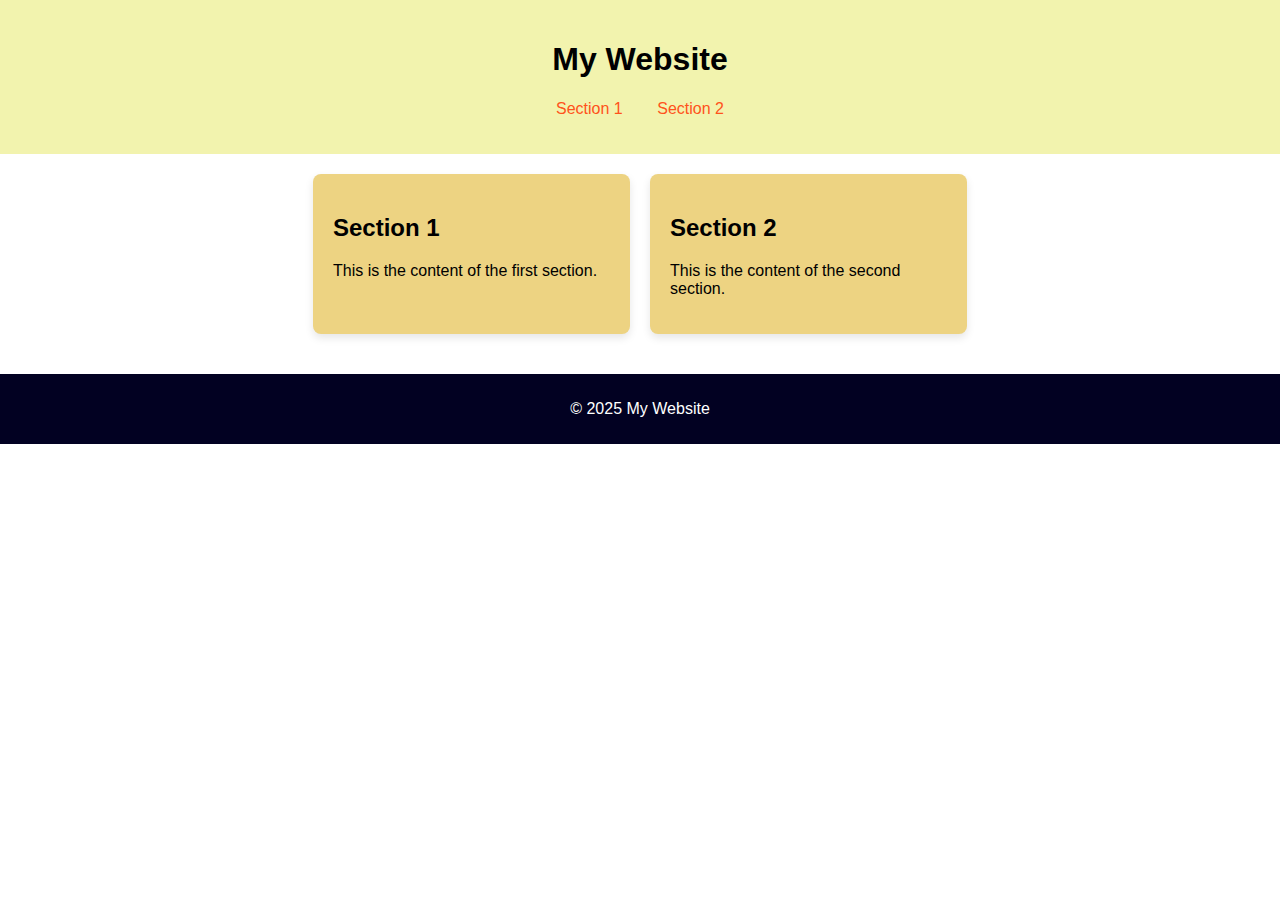
==== index.html @ 8bd62de8 "0.0" ====
<!DOCTYPE html>
<html lang="en">
<head>
    <meta charset="UTF-8">
    <meta name="viewport" content="width=device-width, initial-scale=1.0">
    <title>Side by Side Sections</title>
    <link href="styles/base.css" rel="stylesheet">
</head>
<body>

<header>
    <h1>My Website</h1>
    <nav>
        <ul>
            <li><a href="#section1">Section 1</a></li>
            <li><a href="#section2">Section 2</a></li>
        </ul>
    </nav>
</header>

<main>
    <div class="container">
        <div class="card section">
            <h2>Section 1</h2>
            <p>This is the content of the first section.</p>
        </div>
        <div class="card section">
            <h2>Section 2</h2>
            <p>This is the content of the second section.</p>
        </div>
    </div>
</main>

<footer>
    <p>&copy; 2025 My Website</p>
</footer>

</body>
</html>
---- styles/base.css ----
body {
    font-family: 'Roboto', sans-serif;
    margin: 0;
    padding: 0;
    display: flex;
    flex-direction: column;
    align-items: center;
}

header {
    background-color: #f2f3ae;
    width: 100%;
    padding: 20px 0;
    text-align: center;
}

nav ul {
    list-style-type: none;
    padding: 0;
}

nav li {
    display: inline;
    margin: 0 15px;
}

nav a {
    text-decoration: none;
    color: #ff521b;
    transition: color 0.3s;
}

nav a:hover {
    color: #fc9e4f;
}

main {
    max-width: 800px;
    margin: 20px;
}

.container {
    display: flex;
    gap: 20px;
}

.card {
    background-color: #edd382;
    padding: 20px;
    margin-bottom: 20px;
    border-radius: 8px;
    box-shadow: 0 4px 8px rgba(0, 0, 0, 0.1);
    flex: 1;
}

footer {
    background-color: #020122;
    color: white;
    text-align: center;
    padding: 10px 0;
    width: 100%;
}
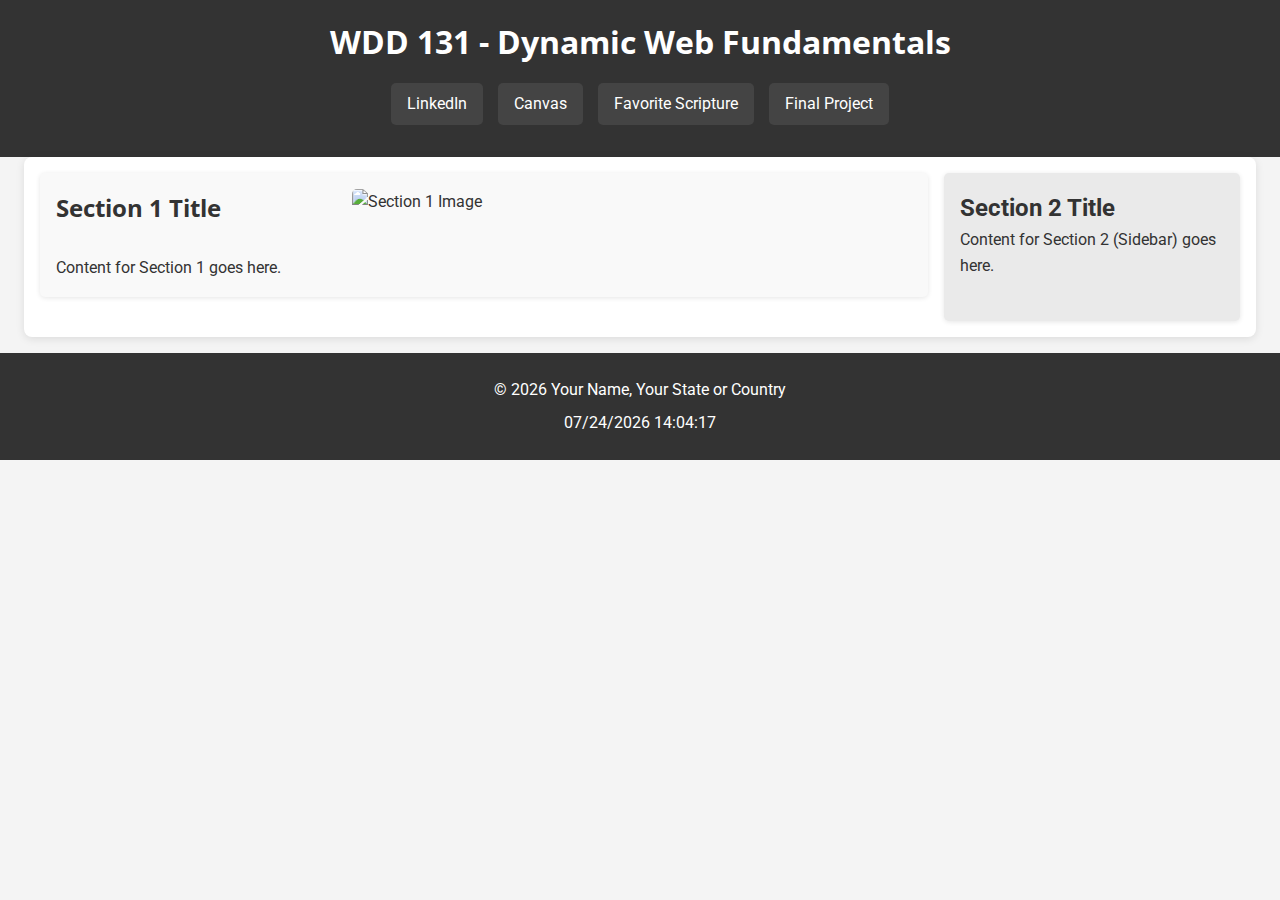
==== commit d0b359d2: "0.0" ====
--- a/index.html
+++ b/index.html
@@ -3,37 +3,38 @@
 <head>
     <meta charset="UTF-8">
     <meta name="viewport" content="width=device-width, initial-scale=1.0">
-    <title>Side by Side Sections</title>
-    <link href="styles/base.css" rel="stylesheet">
+    <title>WDD 131 - Dynamic Web Fundamentals - Your Name</title>
+    <meta name="description" content="WDD 131 - Dynamic Web Fundamentals, Your Full Name, Keyword summary of page content">
+    <meta name="author" content="Your Full Name">
+    <link rel="stylesheet" href="styles/base.css">
+    <script src="scripts/getdates.js" defer></script>
 </head>
 <body>
-
 <header>
-    <h1>My Website</h1>
+    <h1>WDD 131 - Dynamic Web Fundamentals</h1>
     <nav>
-        <ul>
-            <li><a href="#section1">Section 1</a></li>
-            <li><a href="#section2">Section 2</a></li>
-        </ul>
+        <a href="https://www.linkedin.com/in/yourprofile">LinkedIn</a>
+        <a href="https://byupw.instructure.com/">Canvas</a>
+        <a href="https://www.churchofjesuschrist.org/study/scriptures/bofm/1-ne/3?lang=eng&id=p7#p7">Favorite Scripture</a>
+        <a href="#">Final Project</a>
     </nav>
 </header>
+<main>
+    <section class="card">
+        <h2>Section 1 Title</h2>
+        <img src="images/section1.jpg" alt="Section 1 Image">
+        <p>Content for Section 1 goes here.</p>
+    </section>
 
-<main>
-    <div class="container">
-        <div class="card section">
-            <h2>Section 1</h2>
-            <p>This is the content of the first section.</p>
-        </div>
-        <div class="card section">
-            <h2>Section 2</h2>
-            <p>This is the content of the second section.</p>
-        </div>
-    </div>
+    <section class="sidebar">
+        <h2>Section 2 Title</h2>
+        <p>Content for Section 2 (Sidebar) goes here.</p>
+    </section>
 </main>
 
 <footer>
-    <p>&copy; 2025 My Website</p>
+    <p>&copy; <span id="currentyear"></span> Your Name, Your State or Country</p>
+    <p id="lastModified"></p>
 </footer>
-
 </body>
 </html>
--- a/styles/base.css
+++ b/styles/base.css
@@ -1,62 +1,153 @@
+/* Import Google Fonts */
+@import url('https://fonts.googleapis.com/css2?family=Roboto:wght@400;700&family=Open+Sans:wght@400;600&display=swap');
+
+/* Reset some basic styles */
+body, h1, h2, p, nav, footer {
+    margin: 0;
+    padding: 0;
+    box-sizing: border-box;
+}
+
+/* Apply general styles */
 body {
     font-family: 'Roboto', sans-serif;
-    margin: 0;
-    padding: 0;
-    display: flex;
-    flex-direction: column;
-    align-items: center;
+    line-height: 1.6;
+    background-color: #f4f4f4;
+    color: #333;
 }
 
+/* Header styles */
 header {
-    background-color: #f2f3ae;
-    width: 100%;
-    padding: 20px 0;
+    background-color: #333;
+    color: #fff;
+    padding: 1em 0;
     text-align: center;
 }
 
-nav ul {
-    list-style-type: none;
-    padding: 0;
+header h1 {
+    font-family: 'Open Sans', sans-serif;
+    margin-bottom: 0.5em;
 }
 
-nav li {
-    display: inline;
-    margin: 0 15px;
+/* Navigation styles */
+nav {
+    display: flex;
+    justify-content: center;
+    gap: 15px;
+    margin-bottom: 1em;
 }
 
 nav a {
+    color: #fff;
     text-decoration: none;
-    color: #ff521b;
-    transition: color 0.3s;
+    padding: 0.5em 1em;
+    background-color: #444;
+    border-radius: 5px;
+    transition: background-color 0.3s ease;
 }
 
 nav a:hover {
-    color: #fc9e4f;
+    background-color: #555;
 }
 
+/* Main content styles */
 main {
     max-width: 800px;
-    margin: 20px;
-}
-
-.container {
-    display: flex;
-    gap: 20px;
+    margin: 0 auto;
+    padding: 1em;
+    background-color: #fff;
+    border-radius: 8px;
+    box-shadow: 0 2px 8px rgba(0, 0, 0, 0.1);
 }
 
 .card {
-    background-color: #edd382;
-    padding: 20px;
-    margin-bottom: 20px;
-    border-radius: 8px;
-    box-shadow: 0 4px 8px rgba(0, 0, 0, 0.1);
-    flex: 1;
+    display: grid;
+    grid-template-columns: 1fr 2fr;
+    gap: 1em;
+    margin-bottom: 1.5em;
 }
 
+.card img {
+    width: 100%;
+    border-radius: 5px;
+}
+
+.card h2 {
+    font-family: 'Open Sans', sans-serif;
+    margin-bottom: 0.5em;
+}
+
+/* Footer styles */
 footer {
-    background-color: #020122;
-    color: white;
+    background-color: #333;
+    color: #fff;
     text-align: center;
-    padding: 10px 0;
+    padding: 1em 0;
+    margin-top: 1em;
+}
+
+footer p {
+    margin: 0.5em 0;
+}
+
+/* Responsive design */
+@media (max-width: 768px) {
+    .card {
+        grid-template-columns: 1fr;
+    }
+
+    nav {
+        flex-direction: column;
+    }
+
+    nav a {
+        margin-bottom: 0.5em;
+    }
+}
+/* Existing styles ... */
+
+/* Main content styles */
+main {
+    display: grid;
+    grid-template-columns: 3fr 1fr;
+    gap: 1em;
+    max-width: 1200px;
+    margin: 0 auto;
+    padding: 1em;
+    background-color: #fff;
+    border-radius: 8px;
+    box-shadow: 0 2px 8px rgba(0, 0, 0, 0.1);
+}
+
+/* Section 1 and Section 2 styling */
+.card {
+    background-color: #f9f9f9;
+    padding: 1em;
+    border-radius: 5px;
+    box-shadow: 0 1px 5px rgba(0, 0, 0, 0.1);
+}
+
+.card img {
     width: 100%;
+    border-radius: 5px;
 }
+
+.card h2 {
+    font-family: 'Open Sans', sans-serif;
+    margin-bottom: 0.5em;
+}
+
+/* Sidebar specific styles (Section 2) */
+.sidebar {
+    background-color: #eaeaea;
+    padding: 1em;
+    border-radius: 5px;
+    box-shadow: 0 1px 5px rgba(0, 0, 0, 0.1);
+}
+
+/* Responsive design for smaller screens */
+@media (max-width: 768px) {
+    main {
+        grid-template-columns: 1fr;
+    }
+}
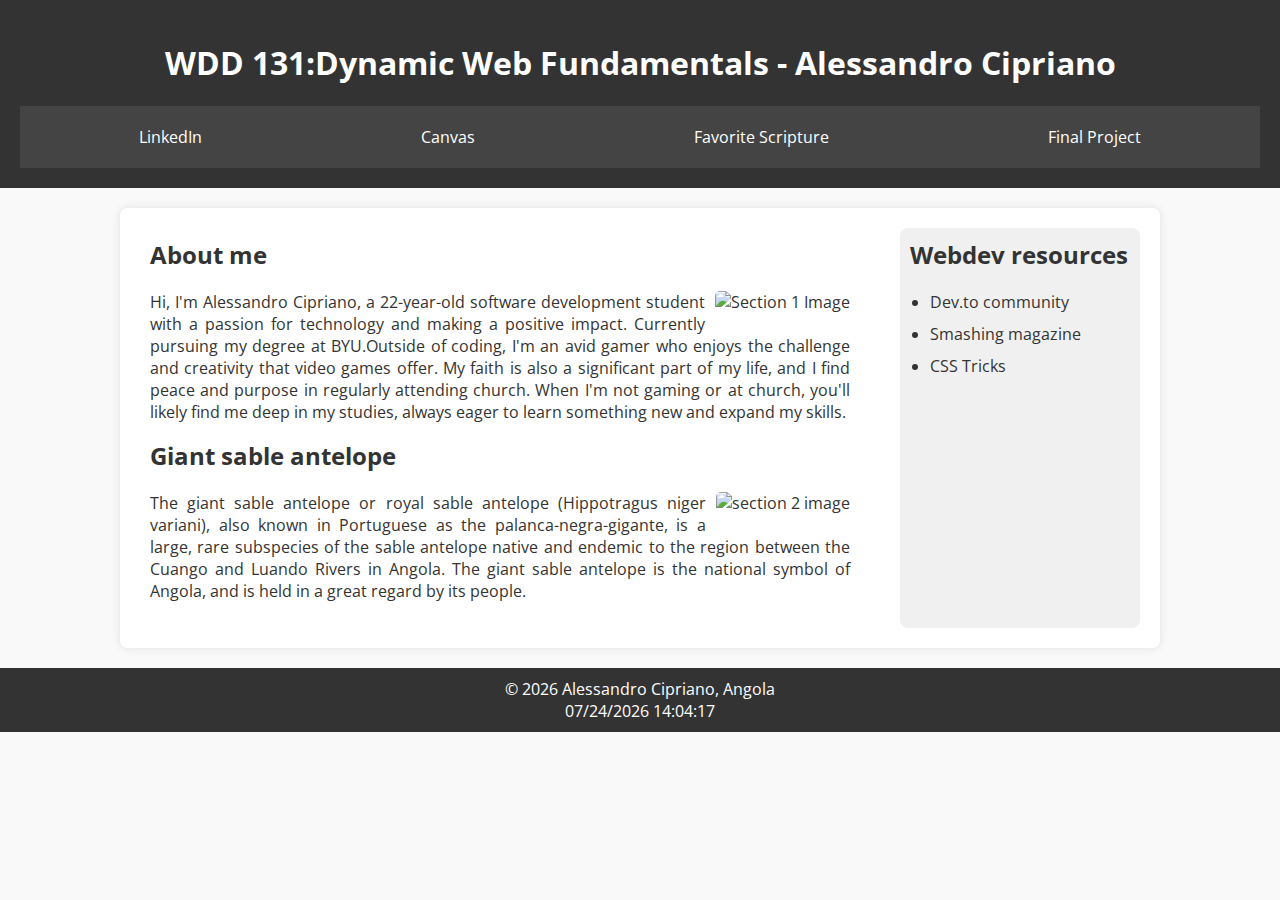
==== commit 79a17003: "0.1" ====
--- a/index.html
+++ b/index.html
@@ -7,11 +7,12 @@
     <meta name="description" content="WDD 131 - Dynamic Web Fundamentals, Your Full Name, Keyword summary of page content">
     <meta name="author" content="Your Full Name">
     <link rel="stylesheet" href="styles/base.css">
+    <link href="https://fonts.googleapis.com/css2?family=Open+Sans:wght@400;700&display=swap" rel="stylesheet">
     <script src="scripts/getdates.js" defer></script>
 </head>
 <body>
 <header>
-    <h1>WDD 131 - Dynamic Web Fundamentals</h1>
+    <h1>WDD 131:Dynamic Web Fundamentals - Alessandro Cipriano</h1>
     <nav>
         <a href="https://www.linkedin.com/in/yourprofile">LinkedIn</a>
         <a href="https://byupw.instructure.com/">Canvas</a>
@@ -21,19 +22,27 @@
 </header>
 <main>
     <section class="card">
-        <h2>Section 1 Title</h2>
-        <img src="images/section1.jpg" alt="Section 1 Image">
-        <p>Content for Section 1 goes here.</p>
+        <h2>About me</h2>
+        <img src="images/profile.jpg" alt="Section 1 Image" >
+        <p>Hi, I'm Alessandro Cipriano, a 22-year-old software development student with a passion for technology and making a positive impact. Currently pursuing my degree at BYU.Outside of coding, I'm an avid gamer who enjoys the challenge and creativity that video games offer. My faith is also a significant part of my life, and I find peace and purpose in regularly attending church. When I'm not gaming or at church, you'll likely find me deep in my studies, always eager to learn something new and expand my skills.</p>
+        <h2>Giant sable antelope</h2>
+        <img src="images/palanca.jpg" alt="section 2 image">
+        <p>The giant sable antelope or royal sable antelope (Hippotragus niger variani), also known in Portuguese as the palanca-negra-gigante, is a large, rare subspecies of the sable antelope native and endemic to the region between the Cuango and Luando Rivers in Angola. The giant sable antelope is the national symbol of Angola, and is held in a great regard by its people.</p>
     </section>
 
     <section class="sidebar">
-        <h2>Section 2 Title</h2>
-        <p>Content for Section 2 (Sidebar) goes here.</p>
+        <h2>Webdev resources</h2>
+        <ul>
+            <li>Dev.to community</li>
+            <li>Smashing magazine</li>
+            <li>CSS Tricks</li>
+        </ul>
     </section>
+
 </main>
 
 <footer>
-    <p>&copy; <span id="currentyear"></span> Your Name, Your State or Country</p>
+    <p>&copy; <span id="currentyear"></span> Alessandro Cipriano, Angola</p>
     <p id="lastModified"></p>
 </footer>
 </body>
--- a/styles/base.css
+++ b/styles/base.css
@@ -1,153 +1,113 @@
-/* Import Google Fonts */
-@import url('https://fonts.googleapis.com/css2?family=Roboto:wght@400;700&family=Open+Sans:wght@400;600&display=swap');
-
-/* Reset some basic styles */
-body, h1, h2, p, nav, footer {
+/* General Styles */
+body {
+    font-family: 'Open Sans', sans-serif;
     margin: 0;
     padding: 0;
-    box-sizing: border-box;
-}
-
-/* Apply general styles */
-body {
-    font-family: 'Roboto', sans-serif;
-    line-height: 1.6;
-    background-color: #f4f4f4;
+    background-color: #f9f9f9;
     color: #333;
 }
 
-/* Header styles */
 header {
     background-color: #333;
-    color: #fff;
-    padding: 1em 0;
+    color: white;
+    padding: 20px;
     text-align: center;
 }
 
-header h1 {
-    font-family: 'Open Sans', sans-serif;
-    margin-bottom: 0.5em;
-}
-
-/* Navigation styles */
 nav {
     display: flex;
     justify-content: center;
-    gap: 15px;
-    margin-bottom: 1em;
+    background-color: #444;
 }
 
 nav a {
-    color: #fff;
+    color: white;
+    padding: 10px 20px;
     text-decoration: none;
-    padding: 0.5em 1em;
-    background-color: #444;
-    border-radius: 5px;
-    transition: background-color 0.3s ease;
+    transition: background-color 0.3s;
 }
 
 nav a:hover {
     background-color: #555;
 }
 
-/* Main content styles */
 main {
-    max-width: 800px;
-    margin: 0 auto;
-    padding: 1em;
-    background-color: #fff;
+    max-width: 1000px;
+    margin: 20px auto;
+    padding: 20px;
+    background-color: white;
     border-radius: 8px;
-    box-shadow: 0 2px 8px rgba(0, 0, 0, 0.1);
+    box-shadow: 0 0 10px rgba(0, 0, 0, 0.1);
 }
 
-.card {
-    display: grid;
-    grid-template-columns: 1fr 2fr;
-    gap: 1em;
-    margin-bottom: 1.5em;
+footer {
+    text-align: center;
+    padding: 10px 0;
+    background-color: #333;
+    color: white;
 }
 
-.card img {
-    width: 100%;
+footer p {
+    margin: 0;
+}
+
+/* Section Styles */
+.card, .sidebar {
+    overflow: hidden;
+    padding: 10px;
+}
+
+.card img, .sidebar img {
+    float: right;
+    max-width: 150px;
+    height: auto;
+    margin: 0 0 10px 10px;
     border-radius: 5px;
 }
 
-.card h2 {
-    font-family: 'Open Sans', sans-serif;
-    margin-bottom: 0.5em;
+.card p, .sidebar p {
+    text-align: justify;
 }
 
-/* Footer styles */
-footer {
-    background-color: #333;
-    color: #fff;
-    text-align: center;
-    padding: 1em 0;
-    margin-top: 1em;
+.card h2, .sidebar h2 {
+    margin-top: 0;
 }
 
-footer p {
-    margin: 0.5em 0;
+/* Flex and Grid Layouts */
+nav {
+    display: flex;
+    justify-content: space-around;
+    padding: 10px;
 }
 
-/* Responsive design */
-@media (max-width: 768px) {
-    .card {
-        grid-template-columns: 1fr;
-    }
-
-    nav {
-        flex-direction: column;
-    }
-
-    nav a {
-        margin-bottom: 0.5em;
-    }
-}
-/* Existing styles ... */
-
-/* Main content styles */
 main {
     display: grid;
-    grid-template-columns: 3fr 1fr;
-    gap: 1em;
-    max-width: 1200px;
-    margin: 0 auto;
-    padding: 1em;
-    background-color: #fff;
-    border-radius: 8px;
-    box-shadow: 0 2px 8px rgba(0, 0, 0, 0.1);
+    grid-template-columns: 3fr 1fr; /* Makes section 1 larger */
+    gap: 40px; /* Adds space between sections */
 }
 
-/* Section 1 and Section 2 styling */
-.card {
-    background-color: #f9f9f9;
-    padding: 1em;
-    border-radius: 5px;
-    box-shadow: 0 1px 5px rgba(0, 0, 0, 0.1);
-}
-
-.card img {
-    width: 100%;
-    border-radius: 5px;
-}
-
-.card h2 {
-    font-family: 'Open Sans', sans-serif;
-    margin-bottom: 0.5em;
-}
-
-/* Sidebar specific styles (Section 2) */
-.sidebar {
-    background-color: #eaeaea;
-    padding: 1em;
-    border-radius: 5px;
-    box-shadow: 0 1px 5px rgba(0, 0, 0, 0.1);
-}
-
-/* Responsive design for smaller screens */
+/* Responsive Design */
 @media (max-width: 768px) {
     main {
         grid-template-columns: 1fr;
     }
 }
+/* Sidebar and List Styles */
+.sidebar {
+    padding: 10px;
+    background-color: #f0f0f0;
+    border-radius: 8px;
+}
+
+.sidebar ul {
+    list-style-type: disc;
+    padding-left: 20px;
+}
+
+.sidebar li {
+    margin-bottom: 10px;
+}
+
+.sidebar li:last-child {
+    margin-bottom: 0;
+}
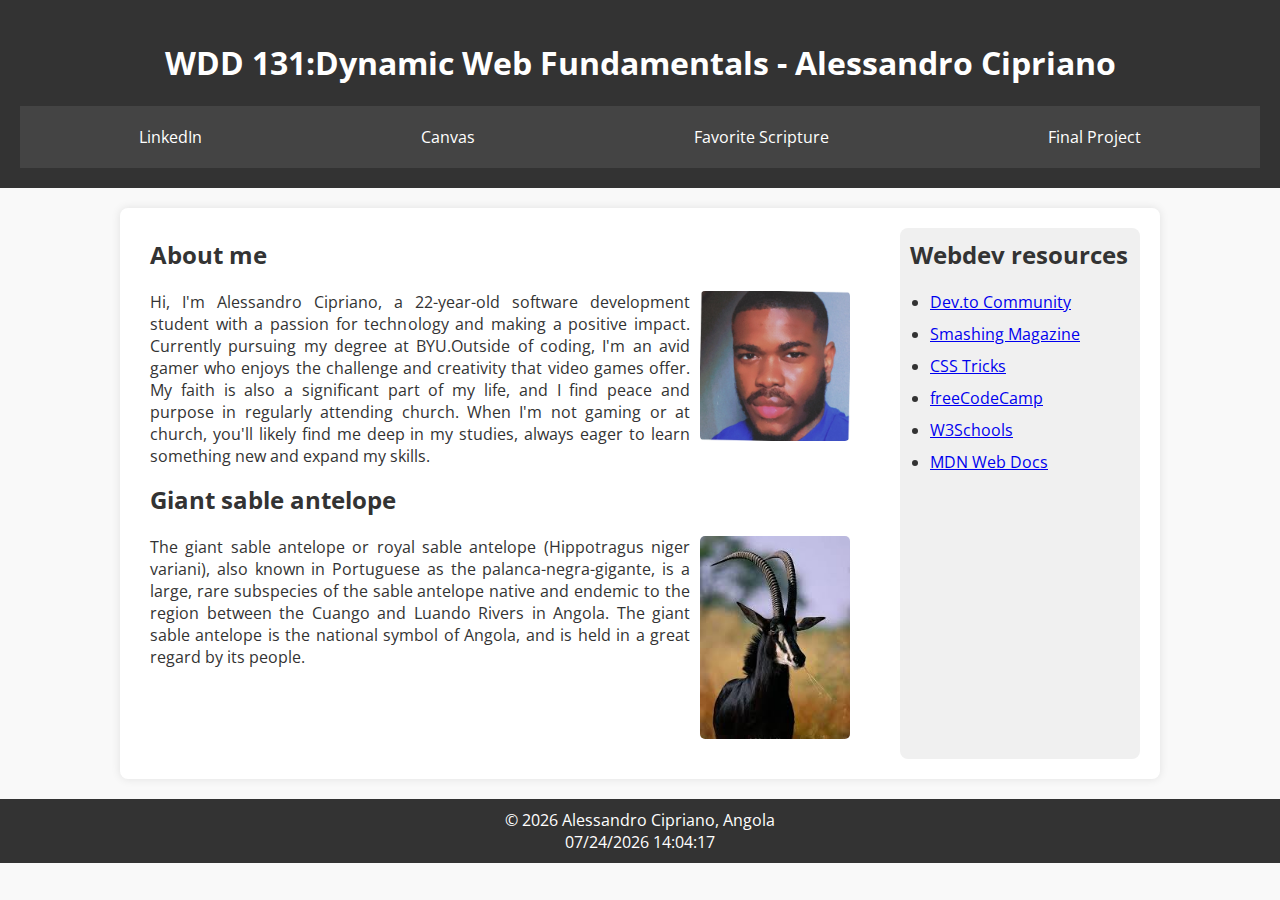
==== commit 6b5ea444: "0.1" ====
--- a/index.html
+++ b/index.html
@@ -14,7 +14,7 @@
 <header>
     <h1>WDD 131:Dynamic Web Fundamentals - Alessandro Cipriano</h1>
     <nav>
-        <a href="https://www.linkedin.com/in/yourprofile">LinkedIn</a>
+        <a href="https://www.linkedin.com/in/alessandro-cipriano-931555168/">LinkedIn</a>
         <a href="https://byupw.instructure.com/">Canvas</a>
         <a href="https://www.churchofjesuschrist.org/study/scriptures/bofm/1-ne/3?lang=eng&id=p7#p7">Favorite Scripture</a>
         <a href="#">Final Project</a>
@@ -33,9 +33,12 @@
     <section class="sidebar">
         <h2>Webdev resources</h2>
         <ul>
-            <li>Dev.to community</li>
-            <li>Smashing magazine</li>
-            <li>CSS Tricks</li>
+            <li><a href="https://dev.to/" target="_blank" rel="noopener noreferrer">Dev.to Community</a></li>
+            <li><a href="https://www.smashingmagazine.com/" target="_blank" rel="noopener noreferrer">Smashing Magazine</a></li>
+            <li><a href="https://css-tricks.com/" target="_blank" rel="noopener noreferrer">CSS Tricks</a></li>
+            <li><a href="https://www.freecodecamp.org/" target="_blank" rel="noopener noreferrer">freeCodeCamp</a></li>
+            <li><a href="https://www.w3schools.com/" target="_blank" rel="noopener noreferrer">W3Schools</a></li>
+            <li><a href="https://developer.mozilla.org/" target="_blank" rel="noopener noreferrer">MDN Web Docs</a></li>
         </ul>
     </section>
 
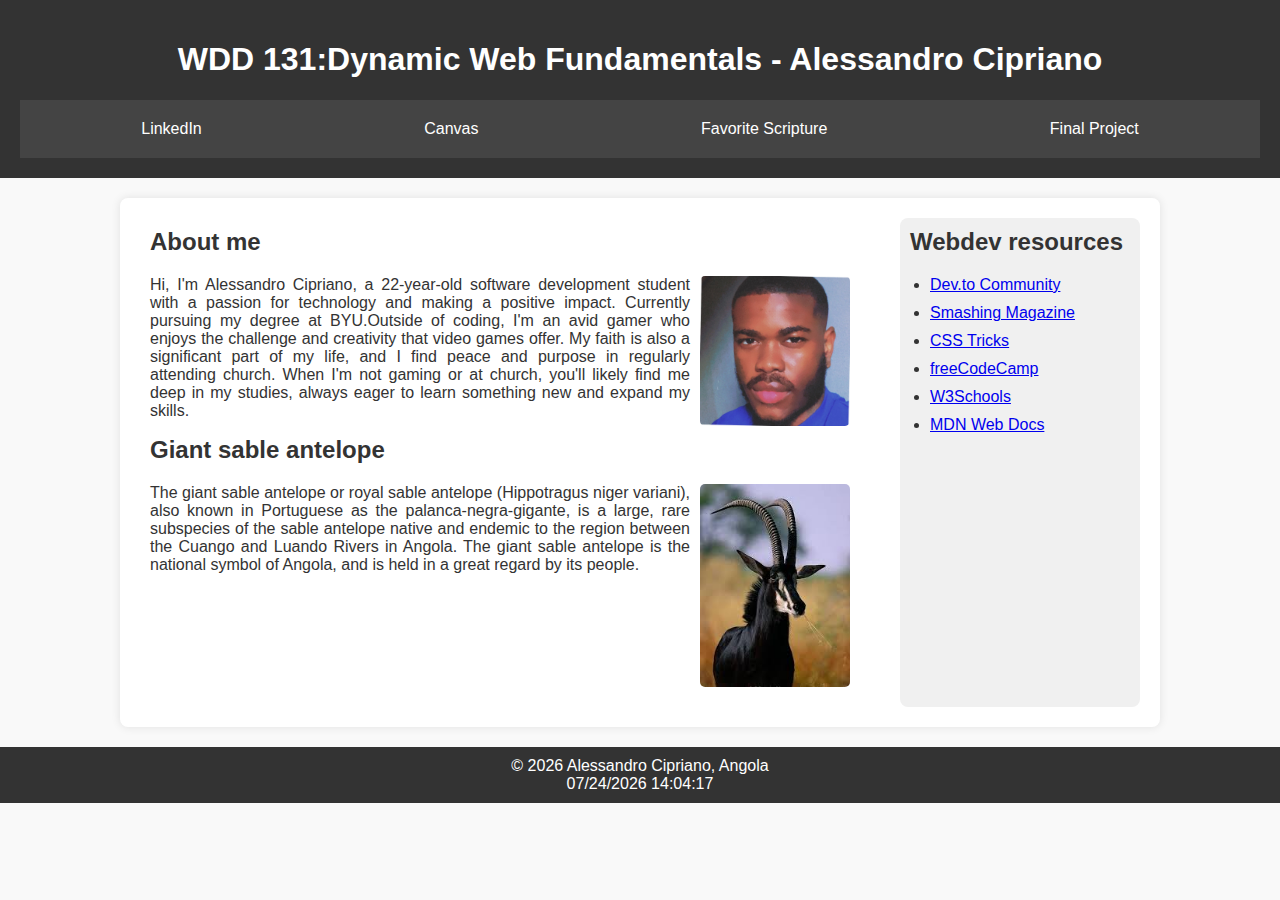
==== commit b04db263: "0.1" ====
--- a/index.html
+++ b/index.html
@@ -1,13 +1,14 @@
 <!DOCTYPE html>
 <html lang="en">
 <head>
+    <link rel="preconnect" href="https://fonts.googleapis.com">
+    <link rel="preconnect" href="https://fonts.gstatic.com" crossorigin>
     <meta charset="UTF-8">
     <meta name="viewport" content="width=device-width, initial-scale=1.0">
     <title>WDD 131 - Dynamic Web Fundamentals - Your Name</title>
-    <meta name="description" content="WDD 131 - Dynamic Web Fundamentals, Your Full Name, Keyword summary of page content">
-    <meta name="author" content="Your Full Name">
+    <meta name="description" content="WDD 131 - Dynamic Web Fundamentals">
+    <meta name="author" content="Alessandro Cipriano">
     <link rel="stylesheet" href="styles/base.css">
-    <link href="https://fonts.googleapis.com/css2?family=Open+Sans:wght@400;700&display=swap" rel="stylesheet">
     <script src="scripts/getdates.js" defer></script>
 </head>
 <body>
